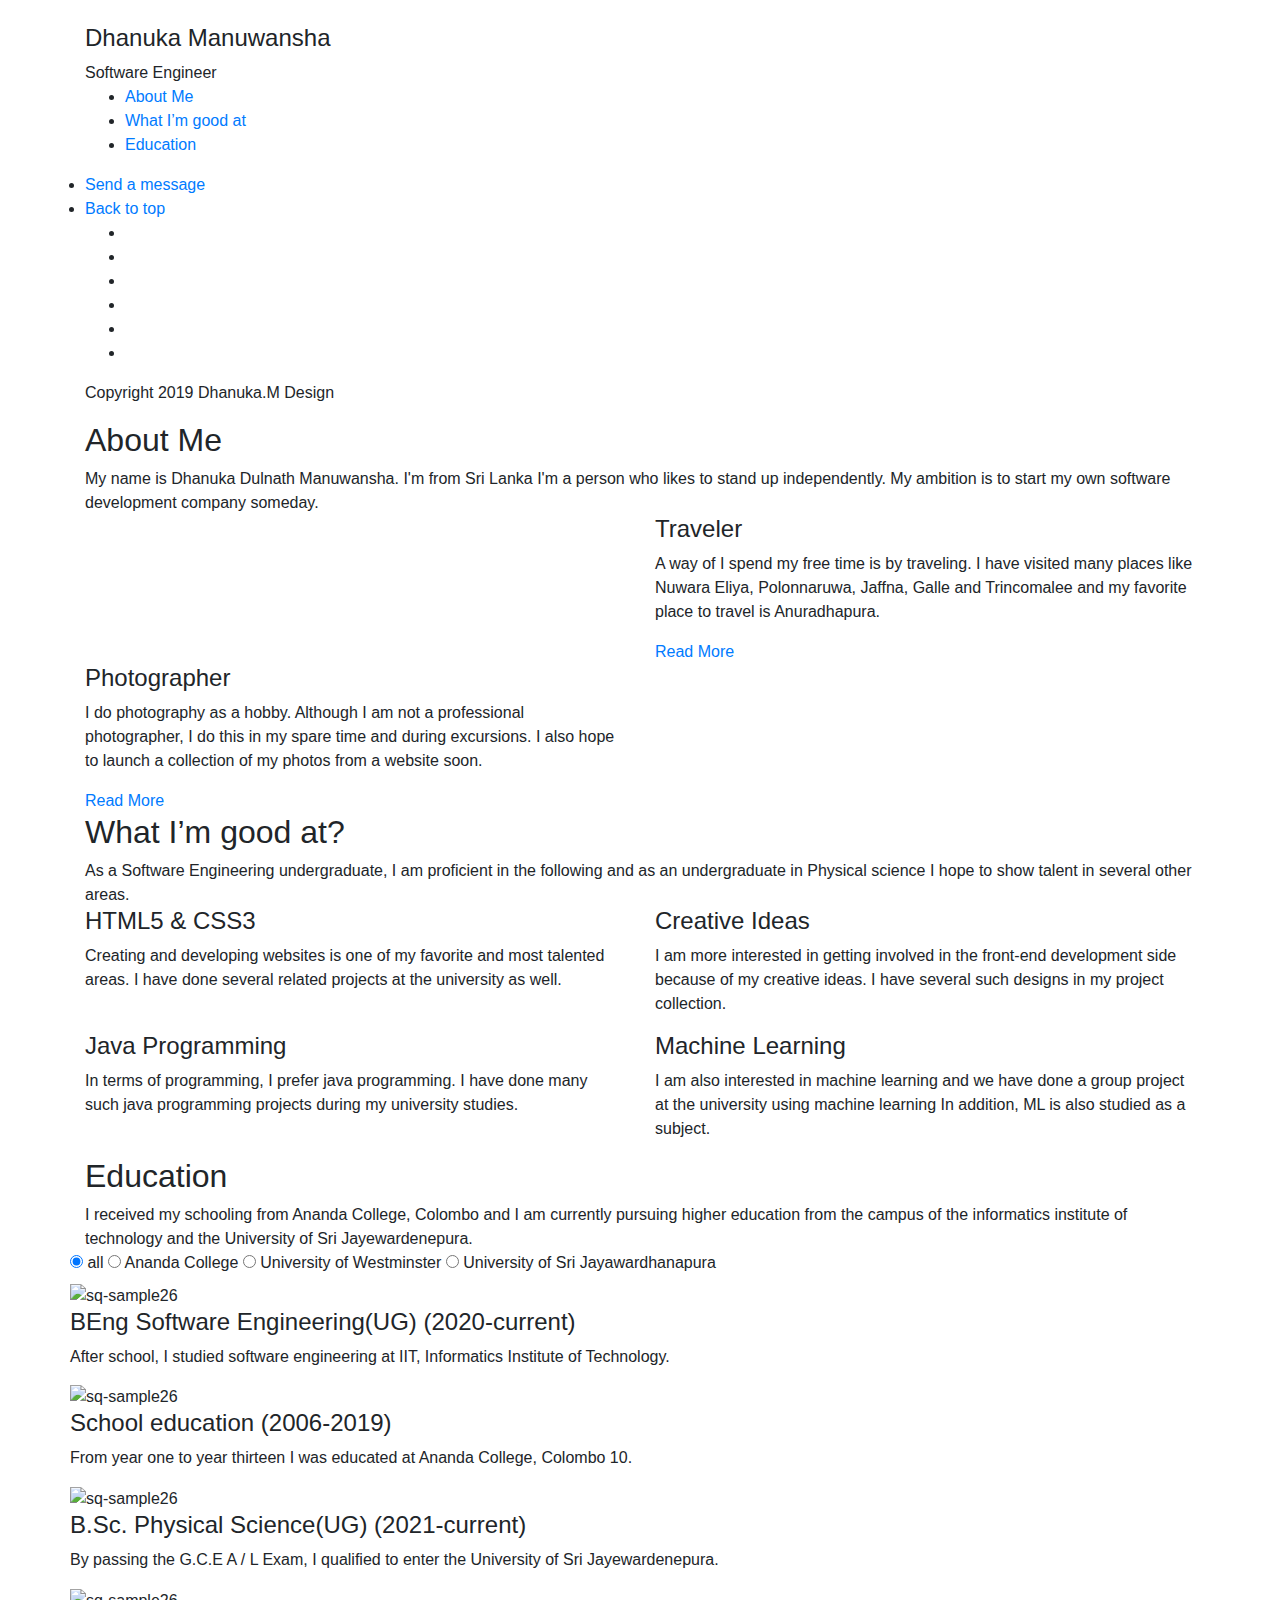
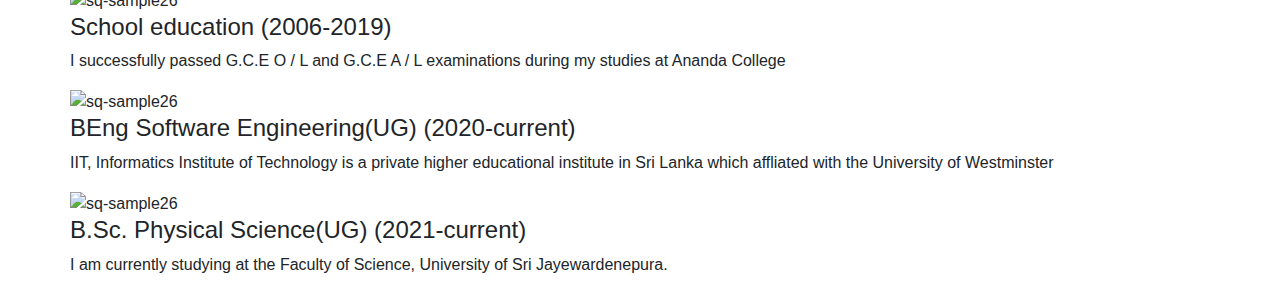
==== index.html @ d7a6d8e1 "Add files via upload" ====
<!DOCTYPE html>
<html lang="en">
  <head>
    <meta charset="utf-8" />
    <meta
      name="viewport"
      content="width=device-width, initial-scale=1, shrink-to-fit=no"
    />
    <meta name="description" content="" />
    <meta name="author" content="" />
    <link
      href="https://fonts.googleapis.com/css?family=Lato:100,300,400,700,900"
      rel="stylesheet"
    />

    <title>Dhanuka Manuwansha Personal Blog</title>
	<link rel="icon" href="https://img.icons8.com/nolan/64/person-male.png">
<!--
Reflux Template
https://templatemo.com/tm-531-reflux
-->
    <!-- Bootstrap core CSS -->
    <link href="vendor/bootstrap/css/bootstrap.min.css" rel="stylesheet" />

    <!-- Additional CSS Files -->
    <link rel="stylesheet" href="assets/css/fontawesome.css" />
    <link rel="stylesheet" href="assets/css/templatemo-style.css" />
    <link rel="stylesheet" href="assets/css/owl.css" />
    <link rel="stylesheet" href="assets/css/lightbox.css" />
  </head>

  <body>
    <div id="page-wraper">
      <!-- Sidebar Menu -->
      <div class="responsive-nav">
        <i class="fa fa-bars" id="menu-toggle"></i>
        <div id="menu" class="menu">
          <i class="fa fa-times" id="menu-close"></i>
          <div class="container">
            <div class="image">
              <a href="#"><img src="assets/images/author-image.jpg" alt="" /></a>
            </div>
            <div class="author-content">
              <h4>Dhanuka Manuwansha</h4>
              <span>Software Engineer</span>
            </div>
            <nav class="main-nav" role="navigation">
              <ul class="main-menu">
                <li><a href="#section1">About Me</a></li>
                <li><a href="#section2">What I’m good at</a></li>
                <li><a href="#section3">Education</a></li>
				</nav>
				<nav class="main-nav" role="navigation">
                <li>
                  <a href="message.html">Send a message</a>
                </li>
				
				
				<li><a href="#section1">Back to top</a></li>
              </ul>
            </nav>
            <div class="social-network">
              <ul class="soial-icons">
                <li>
                  <a href="https://www.facebook.com/dhanuka.manuwansha"
                    ><i class="fa fa-facebook"></i
                  ></a>
                </li>
                <li>
                  <a href="mailto:dhanukadulnathmanuwansha@gmail.com"><i class="fa fa-envelope-o"></i></a>
                </li>
                <li>
                  <a href="https://www.linkedin.com/in/dhanuka-manuwansha-5a04021b9/"><i class="fa fa-linkedin"></i></a>
                </li>
                <li>
                  <a href="https://www.instagram.com/dhanukamanuwa/"><i class="fa fa-instagram"></i></a>
                </li>
                <li>
                  <a href="https://github.com/Dhanuka123"><i class="fa fa-github"></i></a>
                </li>
				<li>
                  <a href="https://wa.me/+94770727862"><i class="fa fa-whatsapp"></i></a>
                </li>
              </ul>
            </div>
            <div class="copyright-text">
              <p>Copyright 2019 Dhanuka.M Design</p>
            </div>
          </div>
        </div>
      </div>

      <section class="section about-me" data-section="section1">
        <div class="container">
          <div class="section-heading">
            <h2>About Me</h2>
            <div class="line-dec"></div>
            <span
              >My name is Dhanuka Dulnath Manuwansha. I'm from Sri Lanka
			  I'm a person who likes to stand up independently. My ambition is to start my own software development company someday.
			  </span
            >
          </div>
          <div class="left-image-post">
            <div class="row">
              <div class="col-md-6">
                <div class="left-image">
                  <img src="assets/images/left-image.jpg" alt="" />
                </div>
              </div>
              <div class="col-md-6">
                <div class="right-text">
                  <h4>Traveler</h4>
                  <p>
                    A way of I spend my free time is by traveling. 
					I have visited many places like Nuwara Eliya, Polonnaruwa, Jaffna, Galle 
					and Trincomalee and my favorite place to travel is Anuradhapura.
                  </p>
                  <div class="white-button">
                    <a href="countdown/countdown.html">Read More</a>
                  </div>
                </div>
              </div>
            </div>
          </div>
          <div class="right-image-post">
            <div class="row">
              <div class="col-md-6">
                <div class="left-text">
                  <h4>Photographer</h4>
                  <p>
                    I do photography as a hobby. Although I am not a professional photographer,
					I do this in my spare time and during excursions.
					I also hope to launch a collection of my photos from a website soon.
                  </p>
                  <div class="white-button">
                    <a href="countdown/countdown.html">Read More</a>
                  </div>
                </div>
              </div>
              <div class="col-md-6">
                <div class="right-image">
                  <img src="assets/images/right-image.jpg" alt="" />
                </div>
              </div>
            </div>
          </div>
        </div>
		
		 
      </section>

      <section class="section my-services" data-section="section2">
        <div class="container">
          <div class="section-heading">
            <h2>What I’m good at?</h2>
            <div class="line-dec"></div>
            <span
              >As a Software Engineering undergraduate, 
			  I am proficient in the following and as an undergraduate in Physical science I hope to show talent in several other areas.</span
            >
          </div>
          <div class="row">
            <div class="col-md-6">
              <div class="service-item">
                <div class="first-service-icon service-icon"></div>
                <h4>HTML5 &amp; CSS3</h4>
                <p>
                  Creating and developing websites is one of my favorite and most talented areas. I have done several related projects at the university as well.
                </p>
              </div>
            </div>
            <div class="col-md-6">
              <div class="service-item">
                <div class="second-service-icon service-icon"></div>
                <h4>Creative Ideas</h4>
                <p>
                  I am more interested in getting involved in the front-end development side because of my creative ideas. I have several such designs in my project collection.
                </p>
              </div>
            </div>
            <div class="col-md-6">
              <div class="service-item">
                <div class="third-service-icon service-icon"></div>
                <h4>Java Programming</h4>
                <p>
                  In terms of programming, I prefer java programming. I have done many such java programming projects during my university studies.
                </p>
              </div>
            </div>
            <div class="col-md-6">
              <div class="service-item">
                <div class="fourth-service-icon service-icon"></div>
                <h4>Machine Learning</h4>
                <p>
                  I am also interested in machine learning and we have done a group project at the university using machine learning In addition, ML is also studied as a subject.
                </p>
              </div>
            </div>
          </div>
        </div>
      </section>

      <section class="section my-work" data-section="section3">
        <div class="container">
          <div class="section-heading">
            <h2>Education</h2>
            <div class="line-dec"></div>
            <span
              >I received my schooling from Ananda College, Colombo and I am currently pursuing higher education from the campus of the informatics institute of technology and the University of Sri Jayewardenepura.</span
            >
          </div>
          <div class="row">
            <div class="isotope-wrapper">
              <form class="isotope-toolbar">
                <label
                  ><input
                    type="radio"
                    data-type="*"
                    checked=""
                    name="isotope-filter"
                  />
                  <span>all</span></label
                >
                <label
                  ><input
                    type="radio"
                    data-type="people"
                    name="isotope-filter"
                  />
                  <span>Ananda College</span></label
                >
                <label
                  ><input
                    type="radio"
                    data-type="nature"
                    name="isotope-filter"
                  />
                  <span>University of Westminster</span></label
                >
                <label
                  ><input
                    type="radio"
                    data-type="animals"
                    name="isotope-filter"
                  />
                  <span>University of Sri Jayawardhanapura</span></label
                >
              </form>
              <div class="isotope-box">
                <div class="isotope-item" data-type="nature">
                  <figure class="snip1321">
                    <img
                      src="assets/images/portfolio-01.jpg"
                      alt="sq-sample26"
                    />
                    <figcaption>
                      <a
                        href="assets/images/portfolio-01.jpg"
                        data-lightbox="image-1"
                        data-title="Caption"
                        ><i class="fa fa-search"></i
                      ></a>
                      <h4>BEng Software Engineering(UG) (2020-current)</h4>
                      <span>After school, I studied software engineering at IIT, Informatics Institute of Technology.</span>
                    </figcaption>
                  </figure>
                </div>

                <div class="isotope-item" data-type="people">
                  <figure class="snip1321">
                    <img
                      src="assets/images/portfolio-02.jpg"
                      alt="sq-sample26"
                    />
                    <figcaption>
                      <a
                        href="assets/images/portfolio-02.jpg"
                        data-lightbox="image-1"
                        data-title="Caption"
                        ><i class="fa fa-search"></i
                      ></a>
                      <h4>School education (2006-2019)</h4>
                      <span>From year one to year thirteen I was educated at Ananda College, Colombo 10.</span>
                    </figcaption>
                  </figure>
                </div>

                <div class="isotope-item" data-type="animals">
                  <figure class="snip1321">
                    <img
                      src="assets/images/portfolio-03.jpg"
                      alt="sq-sample26"
                    />
                    <figcaption>
                      <a
                        href="assets/images/portfolio-03.jpg"
                        data-lightbox="image-1"
                        data-title="Caption"
                        ><i class="fa fa-search"></i
                      ></a>
                      <h4>B.Sc. Physical Science(UG) (2021-current)</h4>
                      <span>By passing the G.C.E A / L Exam, I qualified to enter the University of Sri Jayewardenepura.</span>
                    </figcaption>
                  </figure>
                </div>

                <div class="isotope-item" data-type="people">
                  <figure class="snip1321">
                    <img
                      src="assets/images/portfolio-04.jpg"
                      alt="sq-sample26"
                    />
                    <figcaption>
                      <a
                        href="assets/images/portfolio-04.jpg"
                        data-lightbox="image-1"
                        data-title="Caption"
                        ><i class="fa fa-search"></i
                      ></a>
                      <h4>School education (2006-2019)</h4>
                      <span>I successfully passed G.C.E O / L and G.C.E A / L examinations during my studies at Ananda College</span>
                    </figcaption>
                  </figure>
                </div>

                <div class="isotope-item" data-type="nature">
                  <figure class="snip1321">
                    <img
                      src="assets/images/portfolio-05.jpg"
                      alt="sq-sample26"
                    />
                    <figcaption>
                      <a
                        href="assets/images/portfolio-05.jpg"
                        data-lightbox="image-1"
                        data-title="Caption"
                        ><i class="fa fa-search"></i
                      ></a>
                      <h4>BEng Software Engineering(UG) (2020-current)</h4>
                      <span>IIT, Informatics Institute of Technology is a private higher educational institute in Sri Lanka which affliated with the University of Westminster </span>
                    </figcaption>
                  </figure>
                </div>

                <div class="isotope-item" data-type="animals">
                  <figure class="snip1321">
                    <img
                      src="assets/images/portfolio-06.jpg"
                      alt="sq-sample26"
                    />
                    <figcaption>
                      <a
                        href="assets/images/portfolio-06.jpg"
                        data-lightbox="image-1"
                        data-title="Caption"
                        ><i class="fa fa-search"></i
                      ></a>
                      <h4>B.Sc. Physical Science(UG) (2021-current)</h4>
                      <span>I am currently studying at the Faculty of Science, University of Sri Jayewardenepura.</span>
                    </figcaption>
                  </figure>
                </div>
              </div>
            </div>
          </div>
        </div>
      </section>

      
    </div>

    <!-- Scripts -->
    <!-- Bootstrap core JavaScript -->
    <script src="vendor/jquery/jquery.min.js"></script>
    <script src="vendor/bootstrap/js/bootstrap.bundle.min.js"></script>

    <script src="assets/js/isotope.min.js"></script>
    <script src="assets/js/owl-carousel.js"></script>
    <script src="assets/js/lightbox.js"></script>
    <script src="assets/js/custom.js"></script>
    <script>
      //according to loftblog tut
      $(".main-menu li:first").addClass("active");

      var showSection = function showSection(section, isAnimate) {
        var direction = section.replace(/#/, ""),
          reqSection = $(".section").filter(
            '[data-section="' + direction + '"]'
          ),
          reqSectionPos = reqSection.offset().top - 0;

        if (isAnimate) {
          $("body, html").animate(
            {
              scrollTop: reqSectionPos
            },
            800
          );
        } else {
          $("body, html").scrollTop(reqSectionPos);
        }
      };

      var checkSection = function checkSection() {
        $(".section").each(function() {
          var $this = $(this),
            topEdge = $this.offset().top - 80,
            bottomEdge = topEdge + $this.height(),
            wScroll = $(window).scrollTop();
          if (topEdge < wScroll && bottomEdge > wScroll) {
            var currentId = $this.data("section"),
              reqLink = $("a").filter("[href*=\\#" + currentId + "]");
            reqLink
              .closest("li")
              .addClass("active")
              .siblings()
              .removeClass("active");
          }
        });
      };

      $(".main-menu").on("click", "a", function(e) {
        e.preventDefault();
        showSection($(this).attr("href"), true);
      });

      $(window).scroll(function() {
        checkSection();
      });
    </script>
  </body>
</html>
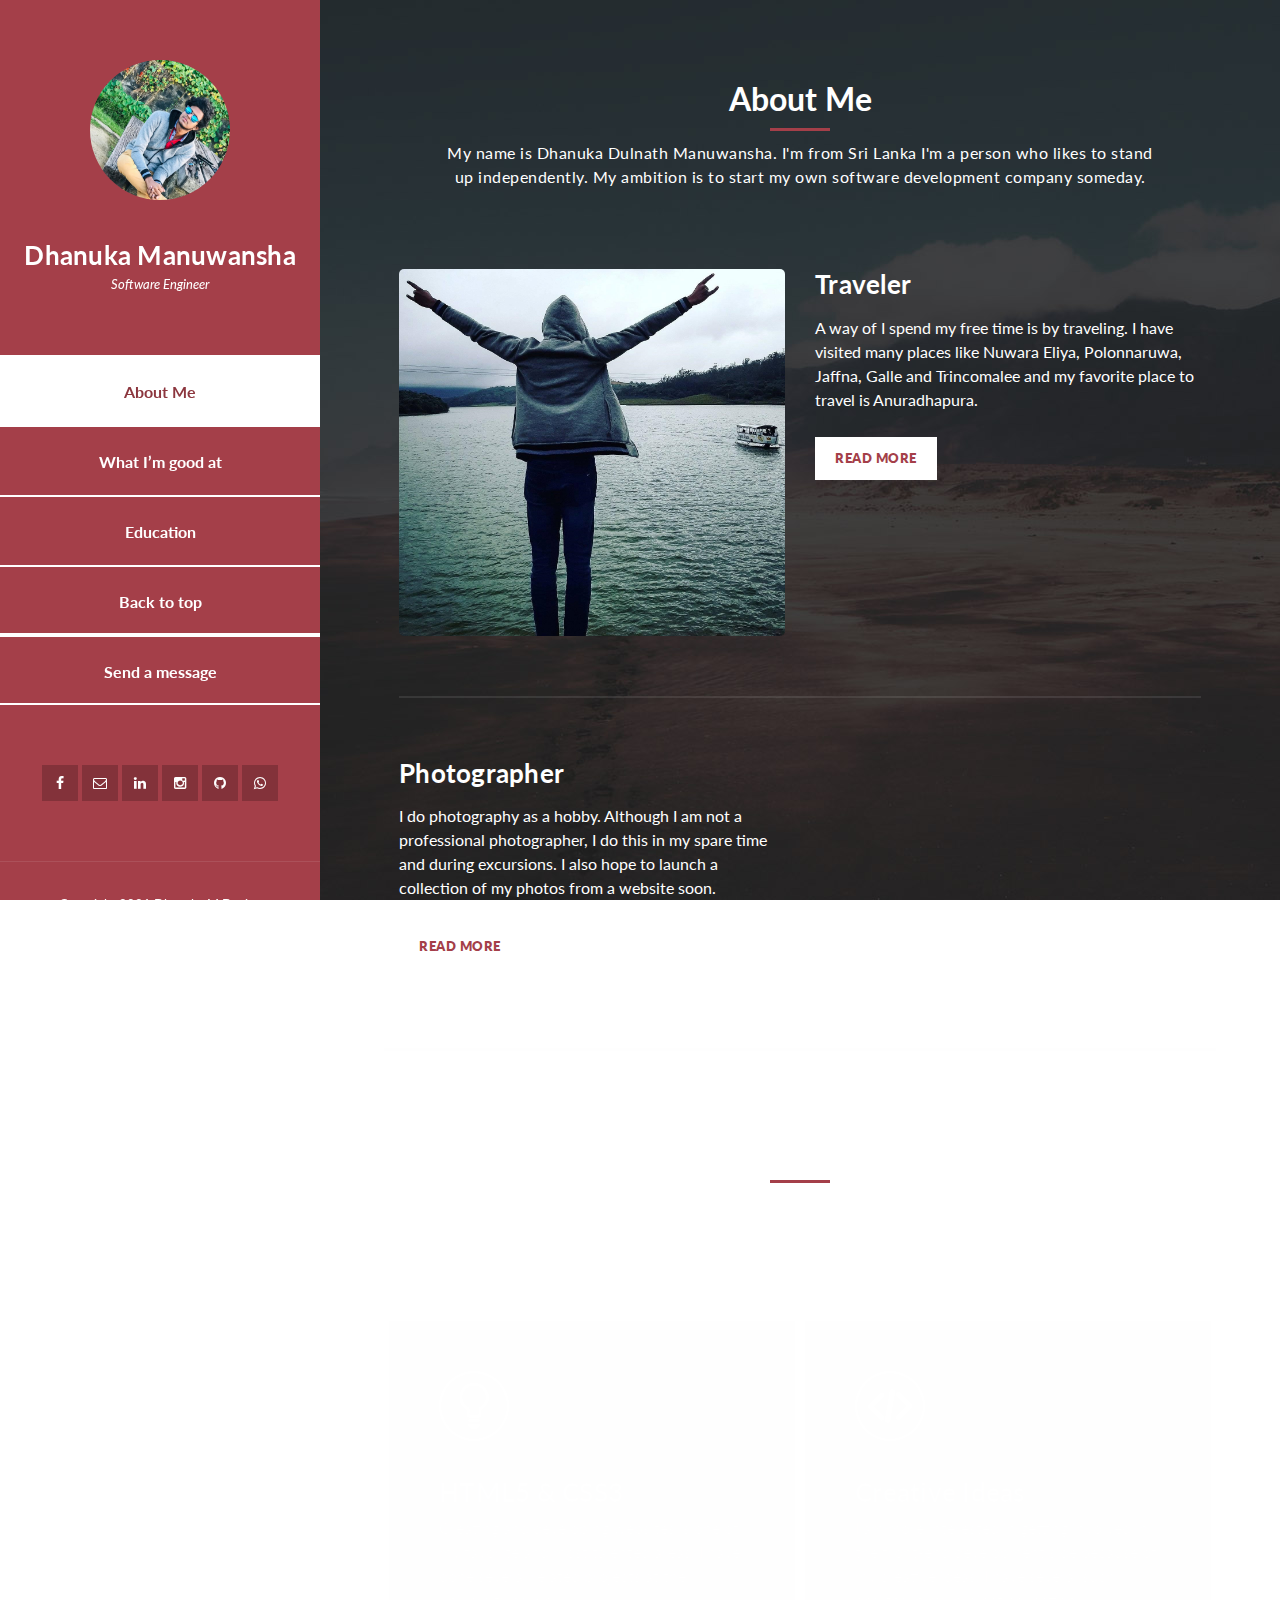
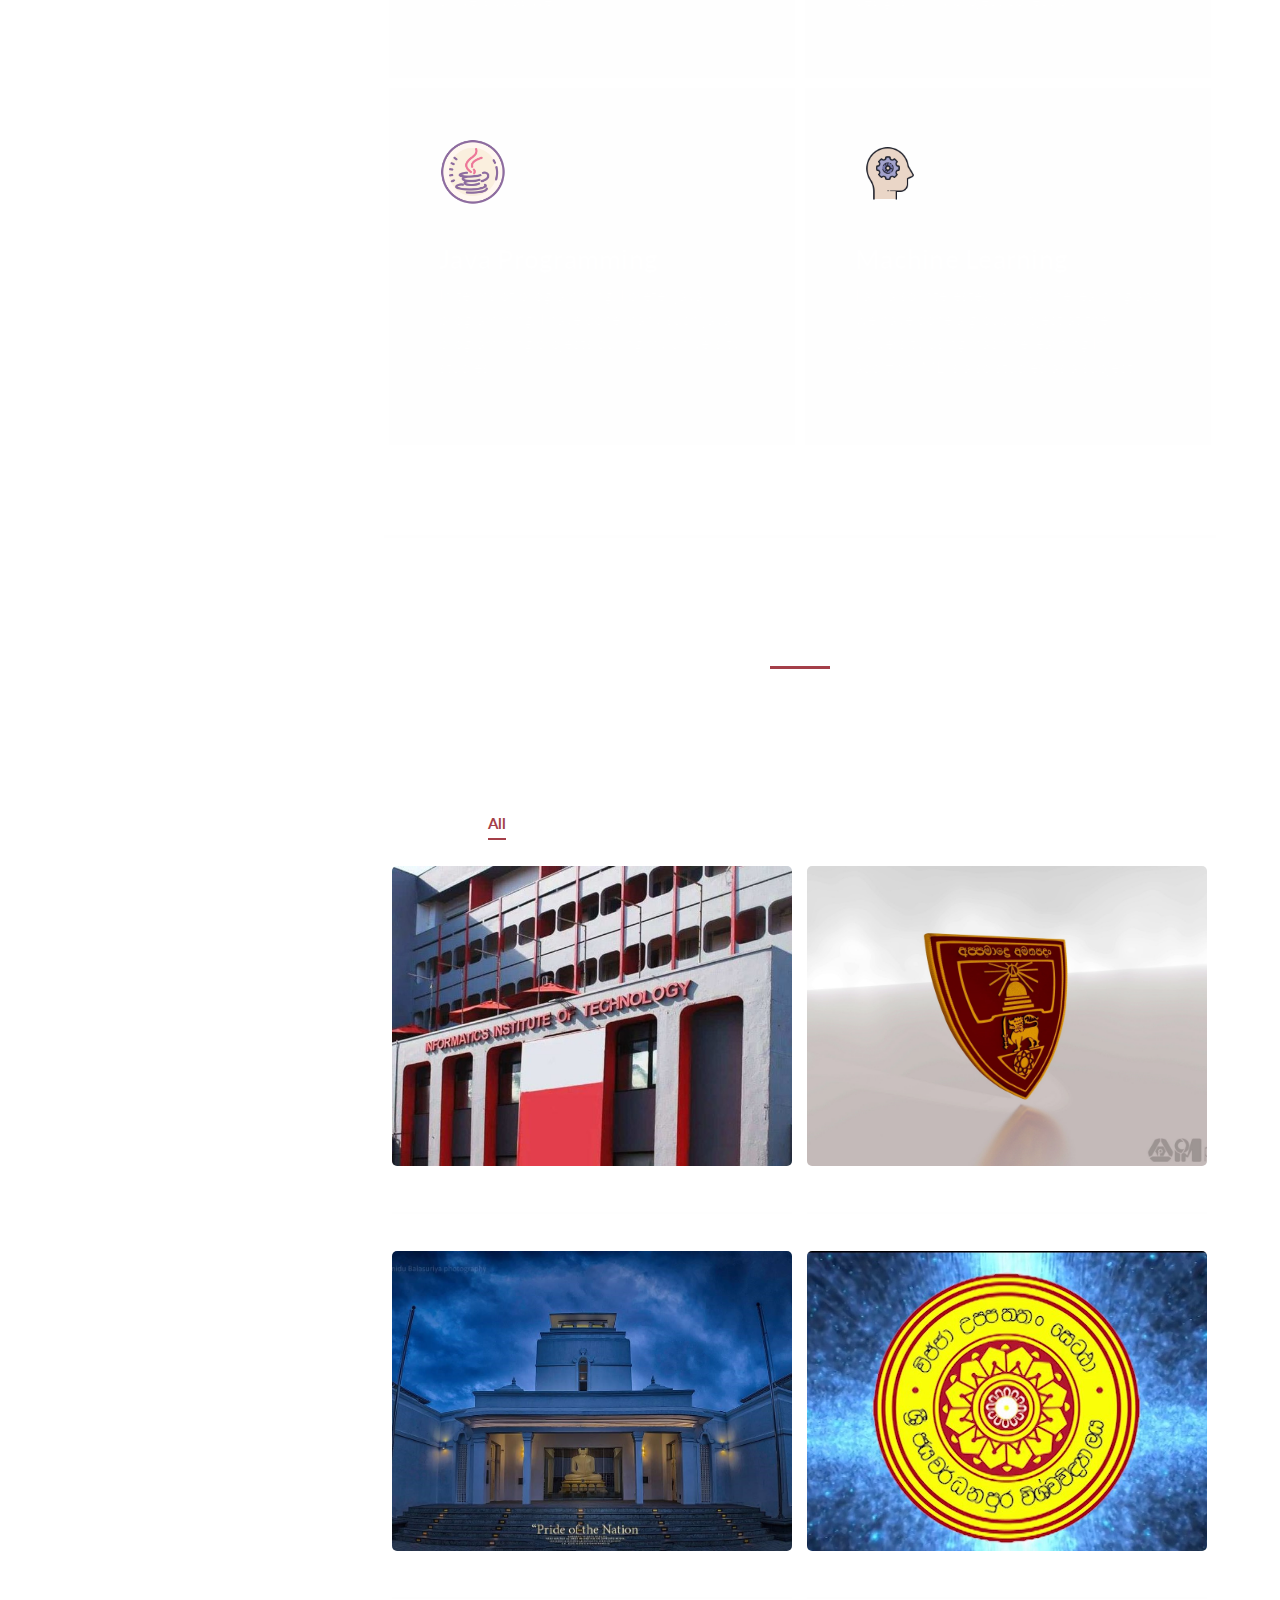
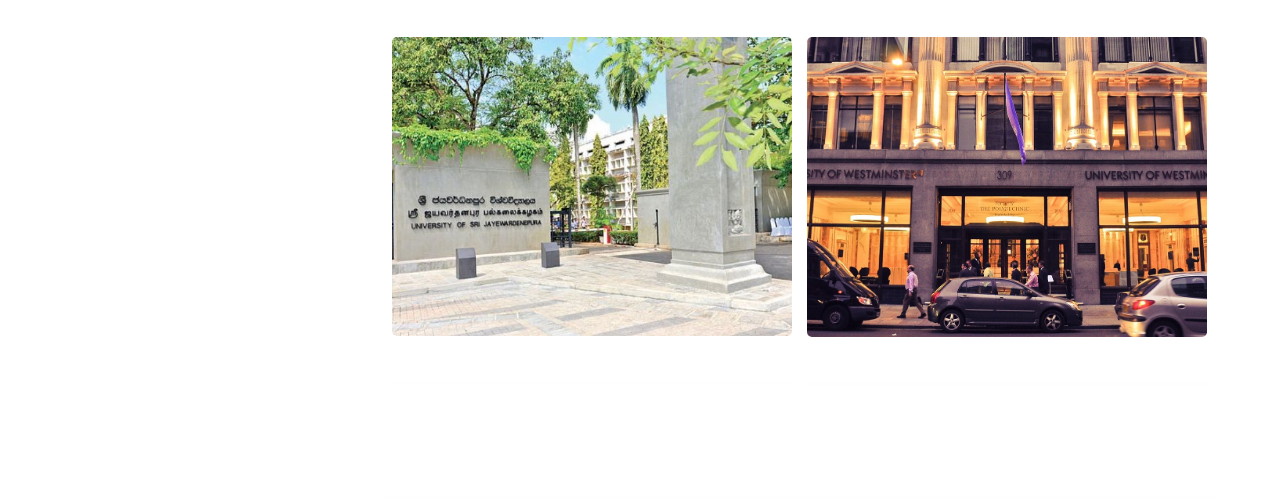
==== commit 4f1a522f: "Add files via upload" ====
--- a/index.html
+++ b/index.html
@@ -49,16 +49,16 @@
                 <li><a href="#section1">About Me</a></li>
                 <li><a href="#section2">What I’m good at</a></li>
                 <li><a href="#section3">Education</a></li>
+				<li><a href="#section1">Back to top</a></li>
 				</nav>
 				<nav class="main-nav" role="navigation">
                 <li>
                   <a href="message.html">Send a message</a>
                 </li>
+				</nav>
 				
-				
-				<li><a href="#section1">Back to top</a></li>
               </ul>
-            </nav>
+            
             <div class="social-network">
               <ul class="soial-icons">
                 <li>
@@ -84,7 +84,7 @@
               </ul>
             </div>
             <div class="copyright-text">
-              <p>Copyright 2019 Dhanuka.M Design</p>
+              <p>Copyright 2021 Dhanuka.M Design</p>
             </div>
           </div>
         </div>
--- a/assets/css/templatemo-style.css
+++ b/assets/css/templatemo-style.css
@@ -0,0 +1,811 @@
+/*
+
+Reflux Template
+
+https://templatemo.com/tm-531-reflux
+
+*/
+
+@import url(fontawesome.css);
+@import url("https://fonts.googleapis.com/css?family=Lato:100,300,400,700,900");
+body {
+    font-family: 'Lato', sans-serif;
+}
+
+#page-wraper {
+    background: url(../images/page-bg.jpg) no-repeat center center fixed;
+    -webkit-background-size: cover;
+    -moz-background-size: cover;
+    -o-background-size: cover;
+    background-size: cover;
+    width: 100%;
+}
+
+
+/* Basic */
+
+body {
+    overflow-x: hidden;
+}
+
+input,
+select,
+textarea {
+    outline: none;
+}
+
+a,
+a:hover {
+    text-decoration: none;
+}
+
+p {
+    font-size: 16px;
+    line-height: 24px;
+    color: #fff;
+}
+
+h4 {
+    font-size: 26px;
+    font-weight: 700;
+    color: #fff;
+    letter-spacing: 0.25px;
+}
+
+img {
+    width: 100%;
+    overflow: hidden;
+}
+
+ul {
+    padding: 0;
+    margin: 0;
+    list-style: none;
+}
+
+ul li {
+    display: inline-block;
+}
+
+html {
+    -webkit-box-sizing: border-box;
+    -moz-box-sizing: border-box;
+    box-sizing: border-box;
+}
+
+*,
+*:before,
+*:after {
+    -webkit-box-sizing: inherit;
+    -moz-box-sizing: inherit;
+    box-sizing: inherit;
+}
+
+.clearfix {
+    zoom: 1;
+}
+
+.clearfix:before,
+.clearfix:after {
+    content: "";
+    display: table;
+}
+
+.clearfix:after {
+    clear: both;
+}
+
+.container {
+    margin: 0 auto;
+}
+
+.main-nav {
+    text-align: center;
+}
+
+.main-nav li:last-child a {
+    border-bottom: 2px solid #fff;
+}
+
+.main-nav li {
+    display: block;
+}
+
+.main-nav li a {
+    height: 70px;
+    line-height: 70px;
+    display: inline-block;
+    font-size: 16px;
+    font-weight: 700;
+    color: #fff;
+    width: 100%;
+    transition: all 0.5s;
+    border-top: 2px solid #fff;
+}
+
+.main-nav li:hover a,
+.main-nav li.active a {
+    background: #fff;
+    color: #8c363e;
+}
+
+/* Sidebar Menu */
+
+.menu .image {
+    margin-top: 60px;
+}
+
+.menu .image img {
+    width: 140px;
+    height: 140px;
+    border-radius: 50%;
+    text-align: center;
+}
+
+.menu .author-content {
+    margin: 40px 0px 60px 0px;
+}
+
+.menu .author-content h4 {
+    margin-bottom: 0px;
+}
+
+.menu .author-content span {
+    font-size: 13px;
+    font-style: italic;
+    color: #fff;
+}
+
+.menu .social-network {
+    margin-top: 60px;
+}
+
+.menu .social-network ul li {
+    margin: 0 3px;
+}
+
+.menu .social-network ul li a {
+    width: 40px;
+    height: 40px;
+    display: inline-block;
+    text-align: center;
+    line-height: 40px;
+    background-color: rgba(0, 0, 0, 0.2);
+    color: #fff;
+    font-size: 14px;
+    transition: all 0.5s;
+}
+
+.menu .social-network ul li a:hover {
+    background-color: #fff;
+    color: #a43f49;
+}
+
+.menu .copyright-text {
+    position: relative;
+    margin-top: 60px;
+}
+
+.menu .copyright-text p {
+    border-top: 1px solid rgba(250, 250, 250, 0.1);
+    display: inline-block;
+    width: 100%;
+    padding-left: 30px;
+    padding-right: 30px;
+    padding-top: 30px;
+    font-size: 13px;
+}
+
+.menu:before,
+.menu:after {
+    content: "";
+    display: table;
+}
+
+.menu:after {
+    clear: both;
+}
+
+.menu a {
+    text-decoration: none;
+    color: inherit;
+}
+
+.menu {
+    text-align: center;
+}
+
+.menu::-webkit-scrollbar {
+    display: none;
+}
+
+.menu {
+    left: 10%;
+  -webkit-transition: -webkit-transform 233ms cubic-bezier(0, 0, 0.21, 1);
+  -webkit-overflow-scrolling: touch;
+  background-color: #a43f49;
+  box-sizing: border-box;
+  height: 100vh;  
+  max-height: 100vh !important;
+  max-width: 80vw !important;
+  min-width: 45px !important;
+  outline: none;
+  overflow-x: hidden !important;
+  overflow-y: auto !important;
+  padding: 0;
+  position: fixed !important;
+  top: calc(0px);  
+  width: 20%;
+  will-change: transform;
+  z-index: 9999 !important;
+}
+
+.menu-toggle {
+  color: #fff;
+  cursor: pointer;
+  font-size: 25px;
+  position: fixed;
+  right: 25px;
+  top: 25px;
+}
+
+#menu-toggle {
+    z-index: 999;
+    cursor: pointer;
+    position: fixed;
+    top: 0;
+    left: 0;
+    color: #a43f49;
+    background-color: #fff;
+    width: 60px;
+    height: 60px;
+    text-align: center;
+    display: inline-block;
+    line-height: 60px;
+}
+
+.menu-close {
+  cursor: pointer;
+}
+
+#menu-close {
+    cursor: pointer;
+    text-align: right;
+    color: #a43f49;
+    background-color: #fff;
+    width: 100%;
+    height: 60px;
+    text-align: center;
+    display: inline-block;
+    line-height: 60px;
+}
+
+
+/* Section */
+
+.section {
+    color: #fff;
+    width: 55%;
+    right: 10%;
+    left: 35%;
+    position: relative;
+    min-height: 100vh;
+    padding-bottom: 80px;
+    border-bottom: 3px solid rgba(250, 250, 250, 0.25);
+}
+
+.section-heading {
+    text-align: center;
+    padding: 80px 45px;
+}
+
+.section-heading h2 {
+    font-size: 32px;
+    font-weight: 700;
+    color: #fff;
+}
+
+.section-heading .line-dec {
+    width: 60px;
+    height: 3px;
+    background-color: #a43f49;
+    margin: 10px auto;
+}
+
+.section-heading span {
+    margin-top: 5px;
+    font-size: 16px;
+    color: #fff;
+    letter-spacing: 0.5px;
+}
+
+
+/* Buttons */
+
+.white-button a {
+    display: inline-block;
+    padding: 12px 20px;
+    background-color: #fff;
+    color: #a43f49;
+    font-size: 13px;
+    font-weight: 800;
+    letter-spacing: 0.5px;
+    text-transform: uppercase;
+    transition: all 0.5s;
+}
+
+.white-button a:hover {
+    background-color: #a43f49;
+    color: #fff;
+}
+
+button {
+    display: inline-block;
+    padding: 10px 20px;
+    background-color: #fff;
+    color: #a43f49;
+    font-size: 12px;
+    font-weight: 800;
+    letter-spacing: 0.5px;
+    text-transform: uppercase;
+    transition: all 0.5s;
+    border: none;
+    outline: none;
+    cursor: pointer;
+}
+
+button:hover {
+    outline: none;
+    background-color: #a43f49;
+    color: #fff;
+}
+
+
+/* Left & Right Post */
+
+.right-image-post {
+    margin-top: 60px;
+    padding-top: 60px;
+    border-top: 2px solid rgba(250, 250, 250, 0.1);
+}
+
+.left-image img,
+.right-image img {
+    border-radius: 5px;
+}
+
+.right-image-post h4,
+.left-image-post h4 {
+    margin-top: 30px;
+}
+
+.right-image-post p,
+.left-image-post p {
+    margin-top: 20px;
+}
+
+.right-image-post .white-button,
+.left-image-post .white-button {
+    margin-top: 30px;
+}
+
+
+/* Services */
+
+.my-services .col-md-6 {
+    padding-left: 5px;
+    padding-right: 5px;
+}
+
+.service-item {
+    margin-bottom: 10px;
+    padding: 50px;
+    background-color: rgba(250, 250, 250, 0.1);
+    transition: all 0.5s;
+}
+
+.service-item h4 {
+    transition: all 0.5s;
+}
+
+.service-item p {
+    transition: all 0.5s;
+}
+
+.service-item:hover {
+    background-color: rgba(250, 250, 250, 1);
+}
+
+.service-item:hover h4 {
+    color: #1e1e1e;
+}
+
+.service-item:hover p {
+    color: #4a4a4a;
+}
+
+.service-item .service-icon {
+    width: 70px;
+    height: 70px;
+    display: inline-block;
+    margin-bottom: 30px;
+    background-size: cover;
+    background-repeat: no-repeat;
+    transition: all 0.5s;
+}
+
+.service-item .first-service-icon {
+    background-image: url(../images/first-white-icon.png);
+}
+
+.service-item:hover .first-service-icon {
+    background-image: url(../images/first-main-icon.png);
+}
+
+.service-item .second-service-icon {
+    background-image: url(../images/second-white-icon.png);
+}
+
+.service-item:hover .second-service-icon {
+    background-image: url(../images/second-main-icon.png);
+}
+
+.service-item .third-service-icon {
+    background-image: url(../images/third-white-icon.png);
+}
+
+.service-item:hover .third-service-icon {
+    background-image: url(../images/third-main-icon.png);
+}
+
+.service-item .fourth-service-icon {
+    background-image: url(../images/fourth-white-icon.png);
+}
+
+.service-item:hover .fourth-service-icon {
+    background-image: url(../images/fourth-main-icon.png);
+}
+
+
+/* My Work */
+
+section.my-work .section-heading {
+    text-align: center;
+    padding: 80px 45px 50px 45px;
+}
+
+.isotope-wrapper {
+    position: relative;
+    width: 100%;
+    margin: auto;
+}
+
+.isotope-toolbar input[type="radio"] {
+    display: none;
+}
+
+.isotope-toolbar span {
+    text-transform: capitalize;
+    display: inline-block;
+    margin-right: 15px;
+    padding-bottom: 3px;
+    font-size: 15px;
+    font-weight: 700;
+    border-bottom: 2px solid transparent;
+    transform: ease-in-out 0.5s;
+    cursor: pointer;
+}
+
+.isotope-toolbar input[type="radio"]:checked + span {
+    color: #a43f49;
+    border-bottom: 2px solid #a43f49;
+}
+
+.isotope-box {
+    position: relative;
+    width: 100%;
+}
+
+.isotope-toolbar {
+    text-align: center;
+    margin: 10px;
+}
+
+.isotope-toolbar p {
+    border-top: 1px solid #fff;
+    padding-top: 15px;
+}
+
+.isotope-toolbar a {
+    color: #fff;
+}
+
+.isotope-item {
+    position: relative;
+    width: 48%;
+    margin: 1%;
+    border-bottom: 2px solid rgba(250,250,250,0.1);
+    padding-bottom: 30px;
+    margin-bottom: 30px;
+}
+
+.isotope-item img {
+    top: 0;
+    left: 0;
+    width: 100%;
+    height: 100%;
+    border-radius: 5px;
+}
+
+.lazyload {
+    background: #f7f7f7;
+}
+
+.lazyloading {
+    background: #f7f7f7 url(//afarkas.github.io/lazysizes/assets/imgs/loader.gif) no-repeat center;
+    min-height: 60px;
+}
+
+figure.snip1321 {
+  overflow: hidden;
+  text-align: center;
+  -webkit-perspective: 50em;
+  perspective: 50em;
+}
+figure.snip1321 * {
+  -webkit-box-sizing: padding-box;
+  box-sizing: padding-box;
+  -webkit-transition: all 0.2s ease-out;
+  transition: all 0.2s ease-out;
+}
+figure.snip1321 figcaption {
+  top: 50%;
+  left: 20px;
+  right: 20px;
+  position: absolute;
+  opacity: 0;
+  z-index: 1;
+}
+figure.snip1321 h4 {
+    margin-top: 15px;
+  margin-bottom: 5px;
+  color: #232323;
+}
+figure.snip1321 span {
+    font-size: 14px;
+    font-style: italic;
+    display: block;
+    color: #7a7a7a;
+}
+figure.snip1321 i {
+  position: relative!important;
+  font-size: 18px;
+  background-color: #a43f49;
+  width: 40px;
+  height: 40px;
+  display: inline-block;
+  text-align: center;
+  line-height: 40px;
+  border-radius: 5px;
+  color: #fff;
+}
+figure.snip1321:after {
+  background-color: #ffffff;
+  position: absolute;
+  content: "";
+  display: block;
+  top: 20px;
+  left: 20px;
+  right: 20px;
+  bottom: 20px;
+  -webkit-transition: all 0.4s ease-in-out;
+  transition: all 0.4s ease-in-out;
+  -webkit-transform: rotateX(-90deg);
+  transform: rotateX(-90deg);
+  -webkit-transform-origin: 50% 50%;
+  -ms-transform-origin: 50% 50%;
+  transform-origin: 50% 50%;
+  opacity: 0;
+}
+figure.snip1321 a {
+  left: 0;
+  right: 0;
+  top: 0;
+  bottom: 0;
+  z-index: 1;
+}
+figure.snip1321:hover figcaption,
+figure.snip1321.hover figcaption {
+  -webkit-transform: translateY(-50%);
+  transform: translateY(-50%);
+  opacity: 1;
+  -webkit-transition-delay: 0.2s;
+  transition-delay: 0.2s;
+}
+figure.snip1321:hover:after,
+figure.snip1321.hover:after {
+  -webkit-transform: rotateX(0);
+  transform: rotateX(0);
+  opacity: 0.9;
+}
+
+
+/* Contact Me */
+
+section.contact-me {
+    border-bottom: none;
+}
+
+#contact input {
+    background-color: rgba(250,250,250,0.1);
+    border: 1px solid rgba(250,250,250,1);
+    border-radius: 0px;
+    margin-bottom: 30px;
+    color: #fff;
+    font-size: 14px;
+    height: 40px;
+    line-height: 40px;
+    width: 100%;
+    padding-left: 15px;
+}
+
+#contact input:focus {
+    outline: none;
+    box-shadow: none;
+}
+
+#contact textarea {
+    background-color: rgba(250,250,250,0.1);
+    border: 1px solid rgba(250,250,250,1);
+    border-radius: 0px;
+    margin-bottom: 30px;
+    color: #fff;
+    font-size: 14px;
+    height: 180px;
+    max-height: 220px;
+    line-height: 40px;
+    width: 100%;
+    padding-left: 15px;
+}
+
+#contact textarea:focus {
+    outline: none;
+    box-shadow: none;
+}
+
+#contact {
+    text-align: center;
+}
+
+@media screen and (max-width: 1680px) {
+    .menu {
+        left: 5%;
+    }
+
+    .section {
+        color: #fff;
+        width: 65%;
+        right: 5%;
+        left: 30%;
+    }
+}
+
+@media screen and (max-width: 1680px) and (min-width: 846px) { 
+    .menu .social-network ul li a {
+        width: 36px;
+        height: 36px;
+        line-height: 36px;
+    }
+
+    .menu .social-network ul li {
+        margin: 0;
+    }
+
+    .menu .image {
+        margin-top: 60px;
+    }
+}
+
+@media screen and (max-width: 1280px) {
+    .menu {
+        left: 0%;
+    }
+
+    .right-image-post h4,
+    .left-image-post h4 {
+        margin-top: 0px;
+    }
+
+    .right-image-post p,
+    .left-image-post p {
+        margin-top: 15px;
+    }
+
+    .right-image-post .white-button,
+    .left-image-post .white-button {
+        margin-top: 25px;
+    }
+
+}
+
+.menu .container {
+    padding-left: 0;
+    padding-right: 0;
+}
+
+@media screen and (max-width: 1280px) and (min-width: 846px) {
+    .menu {
+        width: 25%;
+    }
+}
+
+#menu-toggle,
+#menu-close {
+    display: none;
+}  
+
+@media screen and (max-width: 845px) {        
+    #menu-toggle,
+    #menu-close {
+        display: inline-block;
+    }    
+
+    .menu {        
+        width: 320px;
+        -webkit-transform: translateX(-100%) !important;
+        transform: translateX(-100%) !important;
+        transition: -webkit-transform 233ms cubic-bezier(0, 0, 0.21, 1);
+        transition: transform 233ms cubic-bezier(0, 0, 0.21, 1);
+        transition: transform 233ms cubic-bezier(0, 0, 0.21, 1), -webkit-transform 233ms cubic-bezier(0, 0, 0.21, 1);
+    }
+
+    .menu .image {
+        margin-top: 40px;        
+    }
+
+    .menu .image img {
+        width: 120px;
+        height: 120px;
+    }
+
+    .menu .author-content {
+        margin: 20px 0px 40px 0px;
+    }
+
+    .menu .container {
+        padding-left: 15px;
+        padding-right: 15px;
+    }
+
+    .menu.open {
+        display: inline-block;
+        -webkit-transform: translateX(0) !important;
+                transform: translateX(0) !important;
+    }
+
+    .responsive-nav {
+        display: inline-block;
+    }
+    .section {
+        width: 94%;
+        right: 3%;
+        left: 3%;
+    }
+    .isotope-item {
+        width: 94%;
+        margin: 3%;
+    }
+    .left-image-post img {
+        margin-bottom: 30px;
+    }
+    .right-image-post img {
+        margin-top: 30px;
+    }
+    .isotope-item {
+        border-bottom: none;
+        text-align: center;
+    }
+    .isotope-toolbar {
+        margin-bottom: 20px;
+    }
+}